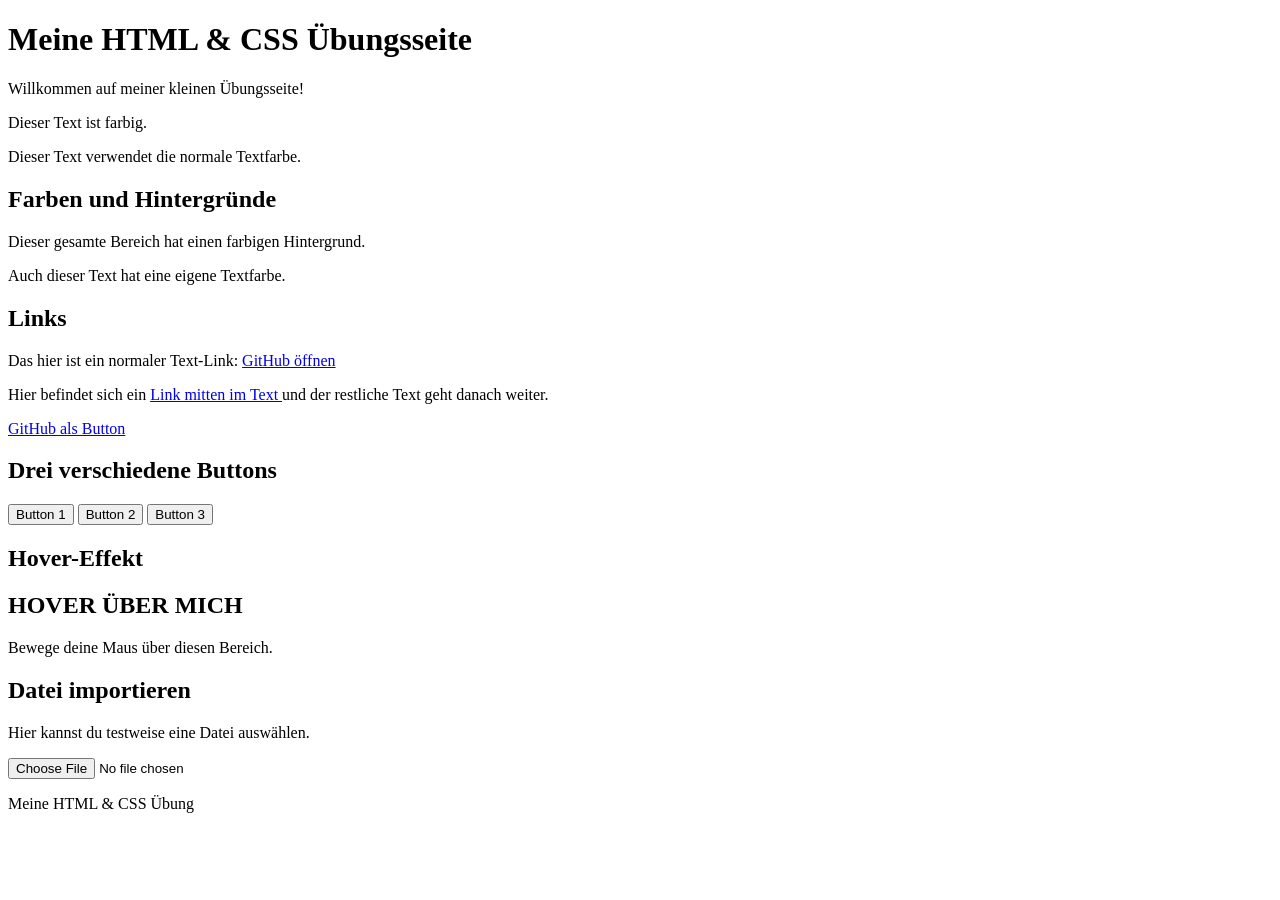
==== HTML-CSS-Basics/index.html @ 6699ade4 "Create index.html" ====
<!DOCTYPE html>
<html lang="de">

<head>
    <!--
        Hier beginnt der Kopfbereich der HTML-Datei.

        Im Kopf stehen Informationen uber die Seite,
        die normalerweise nicht direkt auf der Seite angezeigt werden.
    -->

    <!--
        Zeichencodierung:
        UTF-8 sorgt dafur, dass deutsche Zeichen wie ä, ö, ü und ß
        richtig dargestellt werden.
    -->
    <meta charset="UTF-8">

    <!--
        Sorgt dafur, dass die Seite auf verschiedenen Bildschirmgrossen
        richtig dargestellt wird.
    -->
    <meta name="viewport" content="width=device-width, initial-scale=1.0">

    <!--
        Das ist der Titel der Seite.
        Er erscheint zum Beispiel oben im Browser-Tab.
    -->
    <title>HTML & CSS Übung</title>

    <!--
        Hier wird die CSS-Datei eingebunden.

        "style.css" ist die zweite Datei unserer Ubung.
        Dort schreiben wir das Aussehen der Seite.
    -->
    <link rel="stylesheet" href="css.ü.css">
</head>


<body>

    <!-- =========================================================
         HAUPTBEREICH DER SEITE
         ========================================================= -->

    <header>

        <!-- Grosse Uberschrift -->
        <h1>Meine HTML & CSS Übungsseite</h1>

        <!-- Normaler Text -->
        <p>
            Willkommen auf meiner kleinen Übungsseite!
        </p>

        <!--
            Dieser Text bekommt spater uber CSS eine Farbe.
        -->
        <p class="farbiger-text">
            Dieser Text ist farbig.
        </p>

        <!--
            Dieser Text bleibt absichtlich ohne besondere Farbe.
        -->
        <p>
            Dieser Text verwendet die normale Textfarbe.
        </p>

    </header>


    <!-- =========================================================
         BEREICH MIT FARBIGEM HINTERGRUND
         ========================================================= -->

    <section class="farbiger-bereich">

        <h2>Farben und Hintergründe</h2>

        <p>
            Dieser gesamte Bereich hat einen farbigen Hintergrund.
        </p>

        <p class="farbiger-text">
            Auch dieser Text hat eine eigene Textfarbe.
        </p>

    </section>


    <!-- =========================================================
         LINKS
         ========================================================= -->

    <section>

        <h2>Links</h2>

        <p>
            Das hier ist ein normaler Text-Link:
            
            <!--
                "href" bestimmt, wohin der Link fuhrt.
                target="_blank" offnet den Link in einem neuen Tab.
            -->
            <a href="https://github.com" target="_blank">
                GitHub öffnen
            </a>
        </p>


        <p>
            Hier befindet sich ein
            <a href="https://github.com" target="_blank">
                Link mitten im Text
            </a>
            und der restliche Text geht danach weiter.
        </p>


        <!--
            Dieser Link sieht spater uber CSS wie ein Button aus.
            Es ist trotzdem ein normaler HTML-Link.
        -->
        <a class="link-button"
           href="https://github.com"
           target="_blank">
            GitHub als Button
        </a>

    </section>


    <!-- =========================================================
         BUTTONS
         ========================================================= -->

    <section>

        <h2>Drei verschiedene Buttons</h2>

        <!--
            Button 1:
            Dieser Button bekommt einen einfachen Hover-Effekt.
        -->
        <button class="button-1">
            Button 1
        </button>


        <!--
            Button 2:
            Dieser Button bekommt spater einen Leuchteffekt.
        -->
        <button class="button-2">
            Button 2
        </button>


        <!--
            Button 3:
            Dieser Button bekommt spater eine Bewegung.
        -->
        <button class="button-3">
            Button 3
        </button>

    </section>


    <!-- =========================================================
         ANIMIERTER BEREICH
         ========================================================= -->

    <section>

        <h2>Hover-Effekt</h2>

        <!--
            Wenn man mit der Maus uber diesen Bereich fahrt,
            verandert er sich.

            Das wird spater ausschliesslich mit CSS.
        -->
        <div class="hover-box">

            <h2>HOVER ÜBER MICH</h2>

            <p>
                Bewege deine Maus über diesen Bereich.
            </p>

        </div>

    </section>


    <!-- =========================================================
         DATEI AUSWAHLEN / IMPORTIEREN
         ========================================================= -->

    <section class="upload-bereich">

        <h2>Datei importieren</h2>

        <p>
            Hier kannst du testweise eine Datei auswählen.
        </p>

        <!--
            "input type=file" offnet beim Anklicken
            das normale Datei-Auswahlfenster von Windows.

            Wichtig:
            Diese Ubung ladt die Datei NICHT irgendwo hoch.

            Es wird nur das Datei-Auswahlfenster geoffnet.
        -->
            <!-- datei auswahl-->
        <input type="file">

    </section>


    <!-- =========================================================
         ENDE DER SEITE
         ========================================================= -->

    <footer>

        <p>
            Meine HTML & CSS Übung
        </p>

    </footer>


</body>
</html>
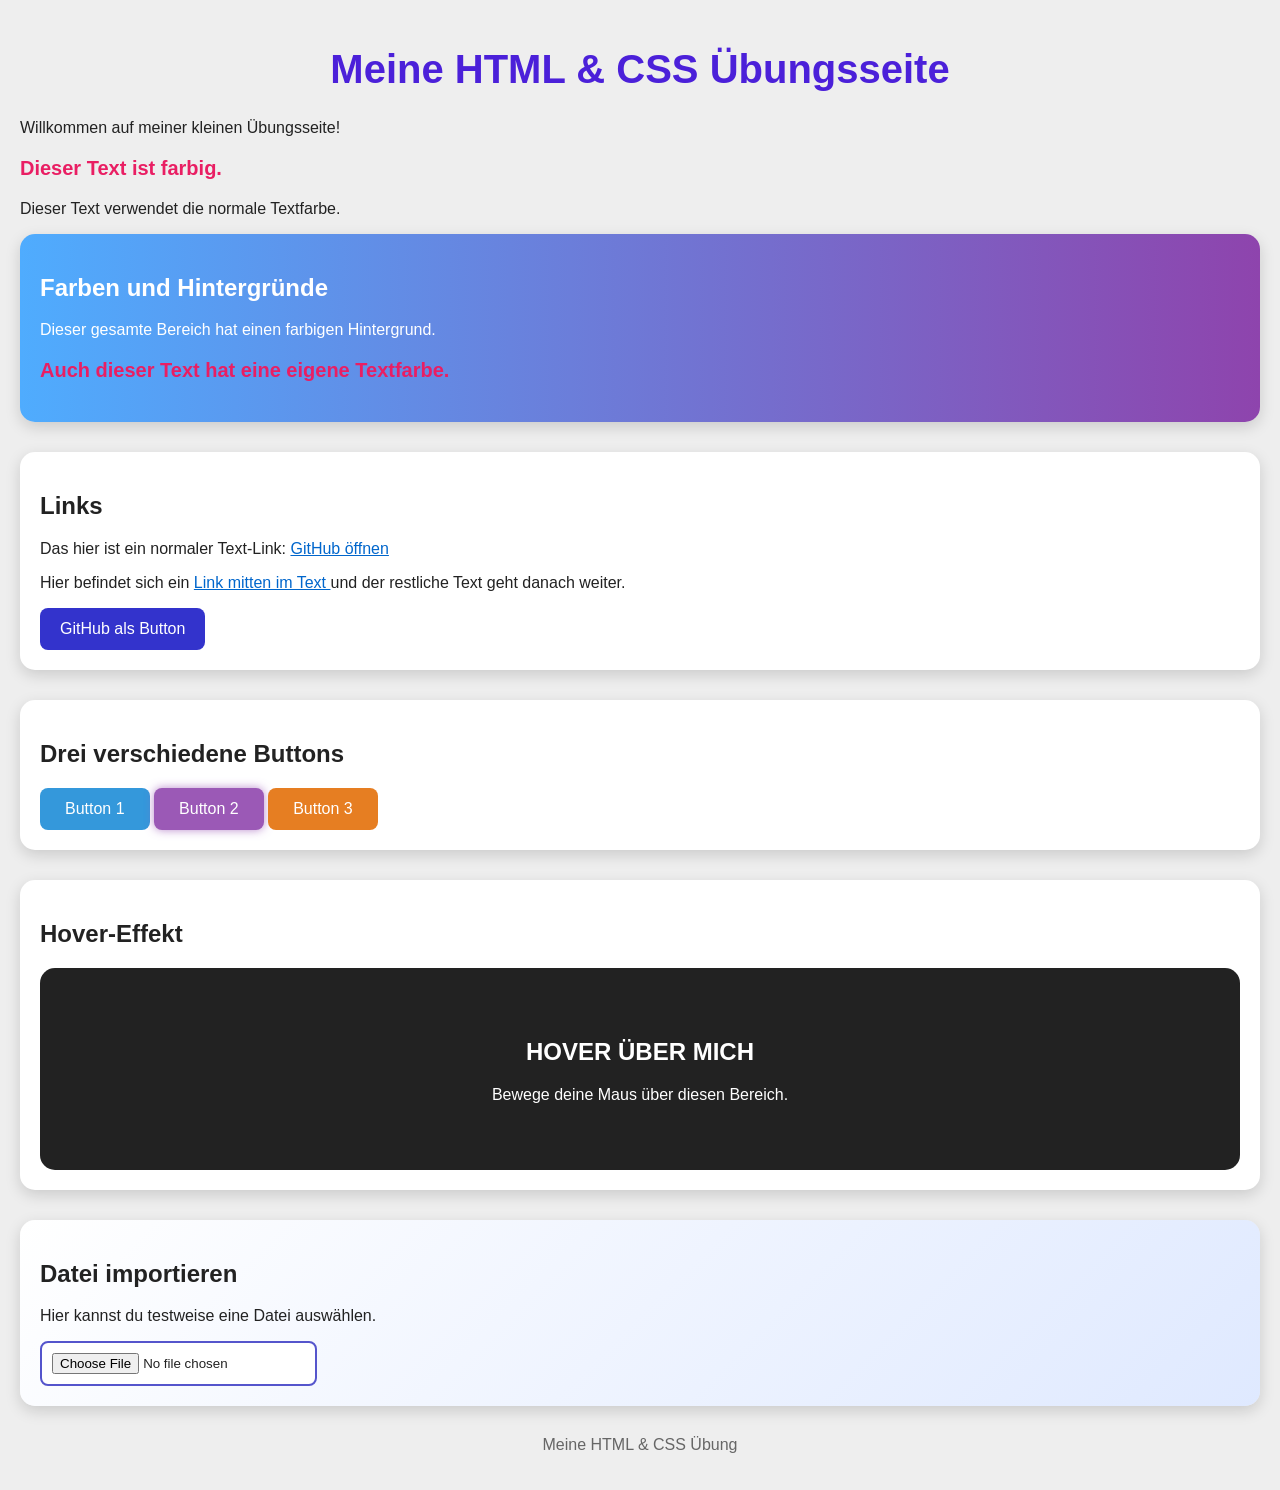
==== commit 0c7137cf: "Update index.html" ====
--- a/HTML-CSS-Basics/index.html
+++ b/HTML-CSS-Basics/index.html
@@ -34,7 +34,7 @@
         "style.css" ist die zweite Datei unserer Ubung.
         Dort schreiben wir das Aussehen der Seite.
     -->
-    <link rel="stylesheet" href="css.ü.css">
+    <link rel="stylesheet" href="style.css">
 </head>
 
 
--- a/HTML-CSS-Basics/style.css
+++ b/HTML-CSS-Basics/style.css
@@ -0,0 +1,529 @@
+/*
+    ============================================================
+    CSS UBUNG
+    ============================================================
+
+    CSS bestimmt das AUSSEHEN einer HTML-Seite.
+
+    HTML = Inhalt und Aufbau
+    CSS  = Farben, Grossen, Abstande, Animationen usw.
+
+    Diese Datei gehort zu "index.html".
+*/
+
+
+/* ============================================================
+   GRUNDEINSTELLUNGEN
+   ============================================================ */
+
+
+/*
+    "body" ist der komplette sichtbare Bereich der Webseite.
+
+    Hier legen wir den allgemeinen Hintergrund,
+    die Schrift und den Abstand fest.
+*/
+body {
+
+    /* Hintergrundfarbe der gesamten Seite */
+    background-color: #eeeeee;
+
+    /* Schriftart */
+    font-family: Arial, sans-serif;
+
+    /* Abstand zwischen Inhalt und Bildschirmrand */
+    margin: 0;
+
+    /* Abstand innerhalb des Body */
+    padding: 20px;
+
+    /* Allgemeine Textfarbe */
+    color: #222222;
+}
+
+
+/*
+    ============================================================
+    UBERSCHRIFT
+    ============================================================
+*/
+
+
+h1 {
+
+    /* Farbe der grossen Uberschrift */
+    color: #4b20d9;
+
+    /* Textgrosse */
+    font-size: 40px;
+
+    /* Text in der Mitte */
+    text-align: center;
+}
+
+
+/*
+    ============================================================
+    NORMALE BEREICHE
+    ============================================================
+*/
+
+
+/*
+    "section" bezeichnet die einzelnen Inhaltsbereiche.
+*/
+section {
+
+    /* Abstand ausserhalb des Bereichs */
+    margin-bottom: 30px;
+
+    /* Abstand innerhalb des Bereichs */
+    padding: 20px;
+
+    /* Weisser Hintergrund */
+    background-color: white;
+
+    /* Runde Ecken */
+    border-radius: 15px;
+
+    /* Schatten um den Bereich */
+    box-shadow: 0 5px 15px rgba(0, 0, 0, 0.15);
+}
+
+
+/*
+    ============================================================
+    FARBIGER TEXT
+    ============================================================
+*/
+
+
+/*
+    Der Punkt vor "farbiger-text" bedeutet:
+
+    Wir sprechen eine HTML-Klasse an.
+
+    In HTML steht zum Beispiel:
+
+    <p class="farbiger-text">
+*/
+.farbiger-text {
+
+    /* Textfarbe */
+    color: #e91e63;
+
+    /* Text etwas grosser */
+    font-size: 20px;
+
+    /* Text fett */
+    font-weight: bold;
+}
+
+
+/*
+    ============================================================
+    FARBIGER BEREICH
+    ============================================================
+*/
+
+
+.farbiger-bereich {
+
+    /*
+        Ein Farbverlauf.
+
+        Die Farbe beginnt links mit Blau
+        und geht rechts zu Violett uber.
+    */
+    background: linear-gradient(
+        90deg,
+        #4facfe,
+        #8e44ad
+    );
+
+    /* Textfarbe */
+    color: white;
+}
+
+
+/*
+    ============================================================
+    LINKS
+    ============================================================
+*/
+
+
+/*
+    Alle normalen Links.
+*/
+a {
+
+    /* Linkfarbe */
+    color: #0066cc;
+
+    /* Unterstreichung anzeigen */
+    text-decoration: underline;
+}
+
+
+/*
+    Wenn die Maus uber einen Link fahrt.
+*/
+a:hover {
+
+    /* Link wird rot | aber in neon*/
+    color: red;
+}
+
+
+/*
+    ============================================================
+    LINK ALS BUTTON
+    ============================================================
+*/
+
+
+.link-button {
+
+    /* Link soll wie ein Button aussehen */
+    display: inline-block;
+
+    /* Hintergrundfarbe */
+    background-color: #3333cc;
+
+    /* Textfarbe */
+    color: white;
+
+    /* Abstand innerhalb des Buttons */
+    padding: 12px 20px;
+
+    /* Runde Ecken */
+    border-radius: 8px;
+
+    /* Unterstreichung entfernen */
+    text-decoration: none;
+
+    /*
+        Wenn sich etwas verandert,
+        geschieht die Veranderung langsam.
+
+        0.3 Sekunden = Dauer der Veranderung.
+    */
+    transition: 0.3s;
+}
+
+
+/*
+    Wenn die Maus uber dem Link-Button ist.
+*/
+.link-button:hover {
+
+    /* Hintergrundfarbe andern */
+    background-color: #ff3399;
+
+    /*
+        Der Button wird etwas grosser.
+    */
+    transform: scale(1.1);
+}
+
+
+/*
+    ============================================================
+    BUTTON 1
+    ============================================================
+*/
+
+
+.button-1 {
+
+    /* Hintergrund */
+    background-color: #3498db;
+
+    /* Textfarbe */
+    color: white;
+
+    /* Innenabstand */
+    padding: 12px 25px;
+
+    /* Keine normale Rahmenlinie */
+    border: none;
+
+    /* Runde Ecken */
+    border-radius: 8px;
+
+    /* Schriftgrosse */
+    font-size: 16px;
+
+    /*
+        Der Mauszeiger wird zur Hand.
+    */
+    cursor: pointer;
+
+    /* Veranderung langsam machen */
+    transition: 0.3s;
+}
+
+
+/*
+    Hover bedeutet:
+
+    Die Maus befindet sich uber dem Element.
+*/
+.button-1:hover {
+
+    /* Neue Hintergrundfarbe */
+    background-color: #2ecc71;
+
+    /* Button wird etwas grosser */
+    transform: scale(1.1);
+}
+
+
+/*
+    ============================================================
+    BUTTON 2
+    ============================================================
+*/
+
+
+.button-2 {
+
+    background-color: #9b59b6;
+
+    color: white;
+
+    padding: 12px 25px;
+
+    border: none;
+
+    border-radius: 8px;
+
+    font-size: 16px;
+
+    cursor: pointer;
+
+    /*
+        Schatten.
+
+        Die Werte bedeuten ungefahr:
+
+        0  = kein Versatz nach links/rechts
+        0  = kein Versatz nach oben/unten
+        10px = Grosse des Schattens
+        rgba = Farbe mit Transparenz
+    */
+    box-shadow: 0 0 10px rgba(155, 89, 182, 0.7);
+
+    transition: 0.3s;
+}
+
+
+/*
+    Hover fur Button 2.
+*/
+.button-2:hover {
+
+    /*
+        Der Schatten wird deutlich grosser.
+
+        Dadurch entsteht ein Leuchteffekt.
+    */
+    box-shadow:
+        0 0 10px #9b59b6,
+        0 0 25px #9b59b6,
+        0 0 40px #9b59b6;
+
+    /* Button etwas vergrossern */
+    transform: scale(1.1);
+}
+
+
+/*
+    ============================================================
+    BUTTON 3
+    ============================================================
+*/
+
+
+.button-3 {
+
+    background-color: #e67e22;
+
+    color: white;
+
+    padding: 12px 25px;
+
+    border: none;
+
+    border-radius: 8px;
+
+    font-size: 16px;
+
+    cursor: pointer;
+
+    transition: 0.3s;
+}
+
+
+/*
+    Hover fur Button 3.
+*/
+.button-3:hover {
+
+    /*
+        translateY verschiebt das Element
+        nach oben oder unten.
+
+        -10px = 10 Pixel nach oben.
+    */
+    transform: translateY(-10px);
+
+    /* Schatten */
+    box-shadow: 0 10px 15px rgba(0, 0, 0, 0.3);
+}
+
+
+/*
+    ============================================================
+    HOVER BOX
+    ============================================================
+*/
+
+
+.hover-box {
+
+    /*
+        Grosse des Bereichs.
+    */
+    padding: 50px;
+
+    /* Text in die Mitte */
+    text-align: center;
+
+    /* Hintergrund */
+    background-color: #222222;
+
+    /* Textfarbe */
+    color: white;
+
+    /* Runde Ecken */
+    border-radius: 15px;
+
+    /*
+        Wichtig:
+
+        Alle Veranderungen des Elements werden
+        langsam und weich durchgefuhrt.
+    */
+    transition: 0.5s;
+}
+
+
+/*
+    Wenn die Maus uber der Box ist.
+*/
+.hover-box:hover {
+
+    /* Neue Hintergrundfarbe */
+    background-color: #ff4081;
+
+    /* Box wird grosser */
+    transform: scale(1.05);
+
+    /* Grosser Schatten */
+    box-shadow: 0 15px 30px rgba(0, 0, 0, 0.4);
+}
+
+
+/*
+    ============================================================
+    UPLOAD / DATEI-BEREICH
+    ============================================================
+*/
+
+
+.upload-bereich {
+
+    /* Farbiger Hintergrund */
+    background: linear-gradient(
+        135deg,
+        #ffffff,
+        #dfe9ff
+    );
+}
+
+
+/*
+    Das Datei-Auswahlfeld.
+
+    Dieses Element kommt aus HTML:
+
+    <input type="file">
+*/
+input[type="file"] {
+
+    /* Hintergrund */
+    background-color: white;
+
+    /* Abstand */
+    padding: 10px;
+
+    /* Rahmen */
+    border: 2px solid #5555cc;
+
+    /* Runde Ecken */
+    border-radius: 8px;
+
+    /* Mauszeiger */
+    cursor: pointer;
+}
+
+
+/*
+    ============================================================
+    FOOTER
+    ============================================================
+*/
+
+
+footer {
+
+    /* Text in die Mitte */
+    text-align: center;
+
+    /* Abstand oben */
+    margin-top: 30px;
+
+    /* Textfarbe */
+    color: #666666;
+}
+
+
+/*
+    ============================================================
+    ENDE
+    ============================================================
+
+    Wenn du diese Datei verstanden hast, kannst du anfangen,
+    einzelne Werte selbst zu verandern.
+
+    Zum Beispiel:
+
+    background-color: red;
+
+    oder:
+
+    font-size: 50px;
+
+    oder:
+
+    border-radius: 50px;
+
+    oder:
+
+    transform: scale(1.2);
+
+    So lernst du am besten, was die einzelnen CSS-Eigenschaften
+    tatsachlich verandern.
+*/
